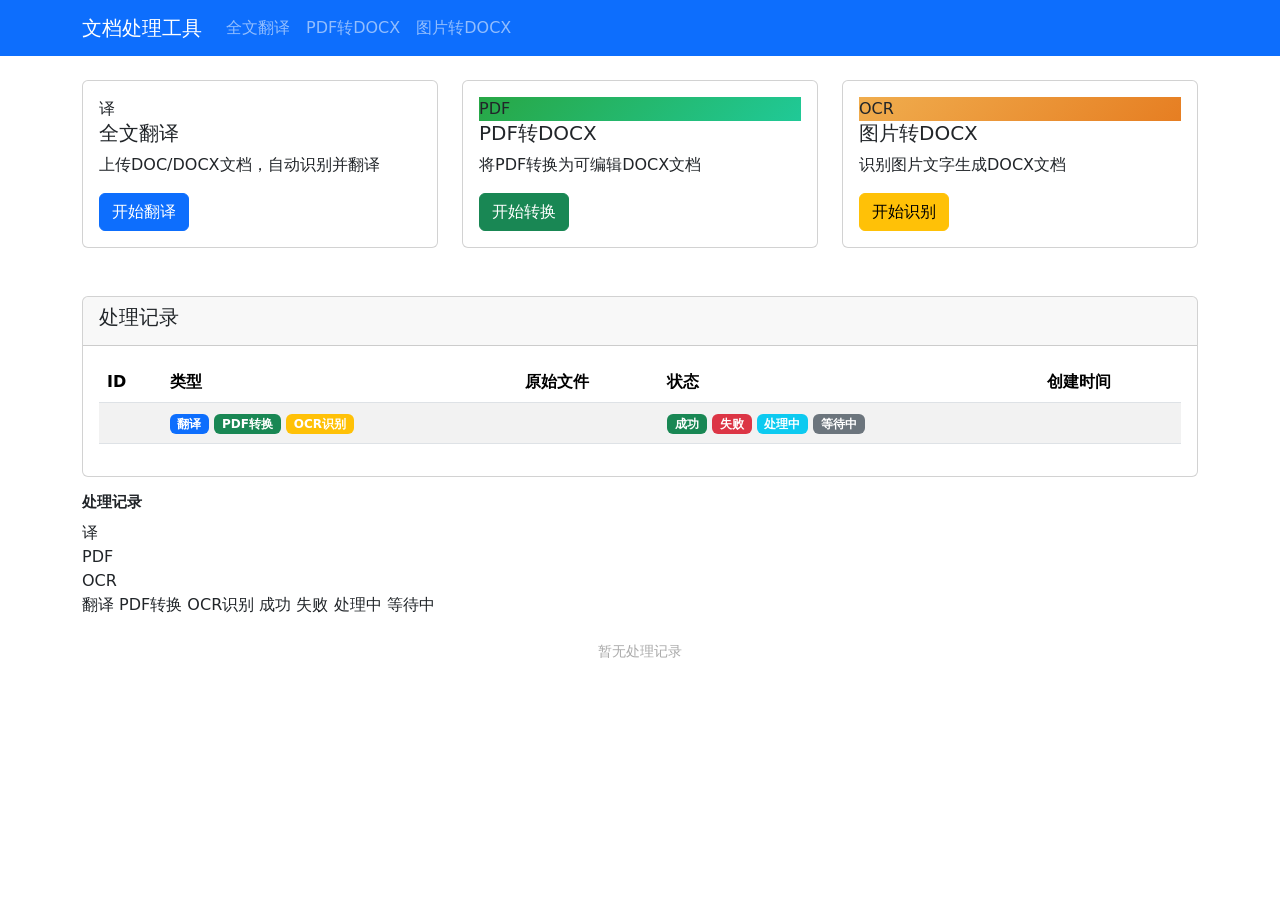
==== src/main/resources/templates/index.html @ ed414b6a "初始提交: 文档处理工具" ====
<!DOCTYPE html>
<html lang="zh-CN" xmlns:th="http://www.thymeleaf.org">
<head>
    <meta charset="UTF-8">
    <meta name="viewport" content="width=device-width, initial-scale=1.0, maximum-scale=1.0, user-scalable=no">
    <title>文档处理工具</title>
    <link href="https://cdn.jsdelivr.net/npm/bootstrap@5.3.0/dist/css/bootstrap.min.css" rel="stylesheet">
    <link href="/css/style.css" rel="stylesheet">
</head>
<body>
    <nav class="navbar navbar-expand-lg navbar-dark bg-primary">
        <div class="container">
            <a class="navbar-brand" href="/">文档处理工具</a>
            <button class="navbar-toggler" type="button" data-bs-toggle="collapse"
                    data-bs-target="#navbarNav" aria-controls="navbarNav"
                    aria-expanded="false" aria-label="切换导航">
                <span class="navbar-toggler-icon"></span>
            </button>
            <div class="collapse navbar-collapse" id="navbarNav">
                <div class="navbar-nav">
                    <a class="nav-link" href="/translate">全文翻译</a>
                    <a class="nav-link" href="/pdf-convert">PDF转DOCX</a>
                    <a class="nav-link" href="/ocr">图片转DOCX</a>
                </div>
            </div>
        </div>
    </nav>

    <div class="container mt-3 mt-md-4">
        <!-- 功能入口卡片 -->
        <div class="row">
            <div class="col-4 mb-2 mb-md-4">
                <a href="/translate" class="text-decoration-none">
                    <div class="card feature-card h-100">
                        <div class="card-body">
                            <div class="feature-icon">译</div>
                            <h5 class="card-title">全文翻译</h5>
                            <p class="card-text">上传DOC/DOCX文档，自动识别并翻译</p>
                            <span class="btn btn-primary btn-enter">开始翻译</span>
                        </div>
                    </div>
                </a>
            </div>
            <div class="col-4 mb-2 mb-md-4">
                <a href="/pdf-convert" class="text-decoration-none">
                    <div class="card feature-card h-100">
                        <div class="card-body">
                            <div class="feature-icon" style="background: linear-gradient(135deg, #28a745, #20c997);">PDF</div>
                            <h5 class="card-title">PDF转DOCX</h5>
                            <p class="card-text">将PDF转换为可编辑DOCX文档</p>
                            <span class="btn btn-success btn-enter">开始转换</span>
                        </div>
                    </div>
                </a>
            </div>
            <div class="col-4 mb-2 mb-md-4">
                <a href="/ocr" class="text-decoration-none">
                    <div class="card feature-card h-100">
                        <div class="card-body">
                            <div class="feature-icon" style="background: linear-gradient(135deg, #f0ad4e, #e67e22);">OCR</div>
                            <h5 class="card-title">图片转DOCX</h5>
                            <p class="card-text">识别图片文字生成DOCX文档</p>
                            <span class="btn btn-warning btn-enter">开始识别</span>
                        </div>
                    </div>
                </a>
            </div>
        </div>

        <!-- 桌面端表格 -->
        <div class="card mt-4 records-table-wrapper">
            <div class="card-header">
                <h5>处理记录</h5>
            </div>
            <div class="card-body">
                <div class="table-responsive">
                <table class="table table-striped">
                    <thead>
                        <tr>
                            <th class="d-none d-md-table-cell">ID</th>
                            <th>类型</th>
                            <th>原始文件</th>
                            <th>状态</th>
                            <th class="d-none d-md-table-cell">创建时间</th>
                        </tr>
                    </thead>
                    <tbody>
                        <tr th:each="record : ${records}">
                            <td class="d-none d-md-table-cell" th:text="${record.id}"></td>
                            <td>
                                <span th:if="${record.taskType == 'TRANSLATE'}" class="badge bg-primary">翻译</span>
                                <span th:if="${record.taskType == 'PDF_CONVERT'}" class="badge bg-success">PDF转换</span>
                                <span th:if="${record.taskType == 'OCR'}" class="badge bg-warning">OCR识别</span>
                            </td>
                            <td class="text-break" th:text="${record.originalFilename}"></td>
                            <td>
                                <span th:if="${record.status == 'SUCCESS'}" class="badge bg-success">成功</span>
                                <span th:if="${record.status == 'FAILED'}" class="badge bg-danger">失败</span>
                                <span th:if="${record.status == 'PROCESSING'}" class="badge bg-info">处理中</span>
                                <span th:if="${record.status == 'PENDING'}" class="badge bg-secondary">等待中</span>
                            </td>
                            <td class="d-none d-md-table-cell" th:text="${record.createTime}"></td>
                        </tr>
                    </tbody>
                </table>
                </div>
            </div>
        </div>

        <!-- 手机端卡片列表 -->
        <div class="mt-3 records-mobile-list">
            <h5 style="font-weight:700; margin-bottom:0.6rem; font-size:0.95rem;">处理记录</h5>
            <div th:each="record : ${records}" class="record-card">
                <div th:if="${record.taskType == 'TRANSLATE'}" class="record-card-icon type-translate">译</div>
                <div th:if="${record.taskType == 'PDF_CONVERT'}" class="record-card-icon type-pdf">PDF</div>
                <div th:if="${record.taskType == 'OCR'}" class="record-card-icon type-ocr">OCR</div>
                <div class="record-card-body">
                    <div class="record-card-name" th:text="${record.originalFilename}"></div>
                    <div class="record-card-meta">
                        <span th:if="${record.taskType == 'TRANSLATE'}">翻译</span>
                        <span th:if="${record.taskType == 'PDF_CONVERT'}">PDF转换</span>
                        <span th:if="${record.taskType == 'OCR'}">OCR识别</span>
                        <span th:if="${record.status == 'SUCCESS'}" class="record-card-status status-success">成功</span>
                        <span th:if="${record.status == 'FAILED'}" class="record-card-status status-failed">失败</span>
                        <span th:if="${record.status == 'PROCESSING'}" class="record-card-status status-processing">处理中</span>
                        <span th:if="${record.status == 'PENDING'}" class="record-card-status status-pending">等待中</span>
                    </div>
                    <div th:if="${record.status == 'FAILED'}" class="record-card-error" th:text="${record.errorMessage}"></div>
                </div>
            </div>
            <div th:if="${#lists.isEmpty(records)}" style="text-align:center; color:#aaa; padding:1.5rem 0; font-size:0.85rem;">
                暂无处理记录
            </div>
        </div>
    </div>

    <script src="https://cdn.jsdelivr.net/npm/bootstrap@5.3.0/dist/js/bootstrap.bundle.min.js"></script>
</body>
</html>
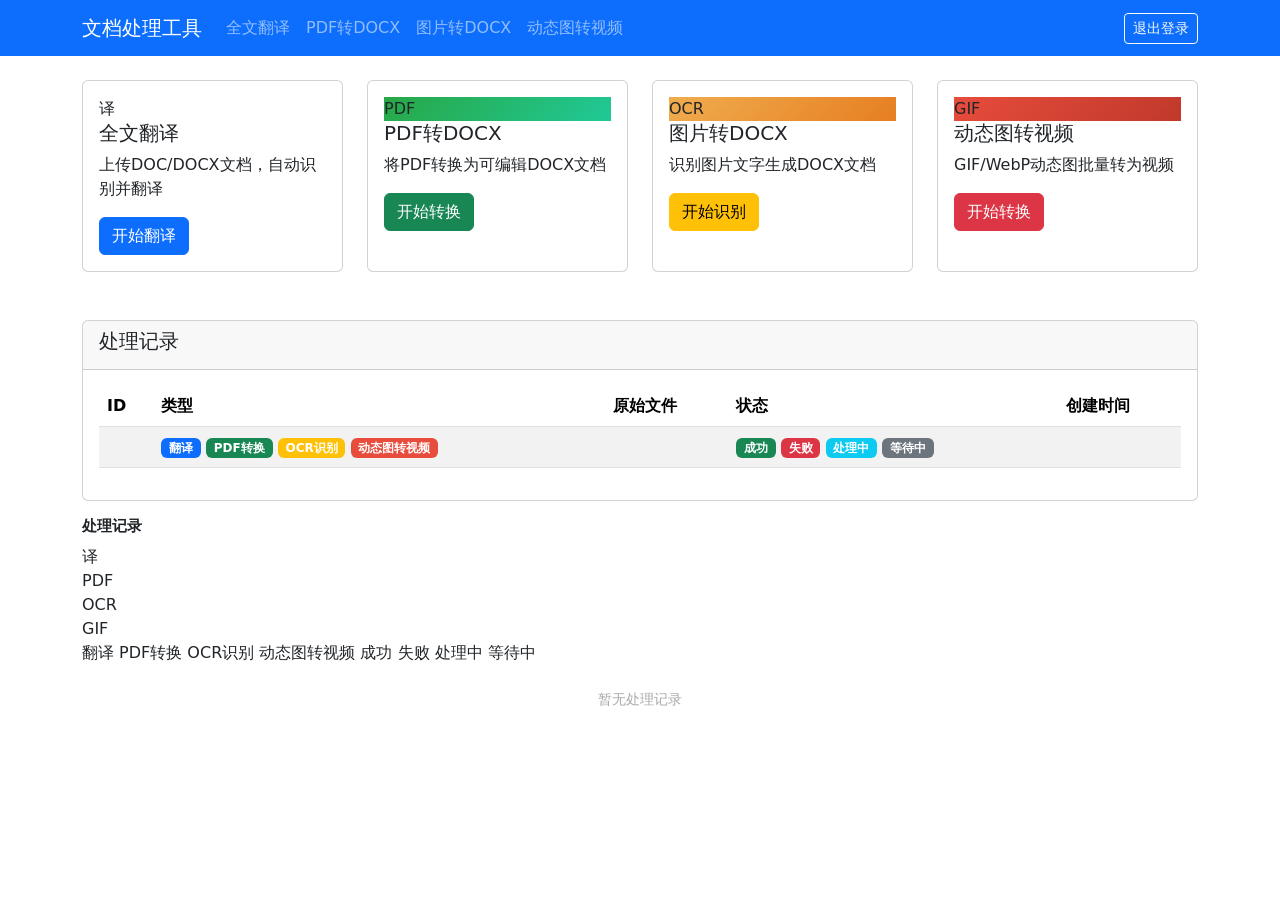
==== commit 0105b9ad: "1、新增动态图转换视频的功能模块 2、修复若干bug" ====
--- a/src/main/resources/templates/index.html
+++ b/src/main/resources/templates/index.html
@@ -21,6 +21,12 @@
                     <a class="nav-link" href="/translate">全文翻译</a>
                     <a class="nav-link" href="/pdf-convert">PDF转DOCX</a>
                     <a class="nav-link" href="/ocr">图片转DOCX</a>
+                    <a class="nav-link" href="/anim-to-video">动态图转视频</a>
+                </div>
+                <div class="navbar-nav ms-auto">
+                    <form th:action="@{/logout}" method="post" class="d-inline">
+                        <button type="submit" class="btn btn-outline-light btn-sm">退出登录</button>
+                    </form>
                 </div>
             </div>
         </div>
@@ -29,7 +35,7 @@
     <div class="container mt-3 mt-md-4">
         <!-- 功能入口卡片 -->
         <div class="row">
-            <div class="col-4 mb-2 mb-md-4">
+            <div class="col-6 col-md-3 mb-2 mb-md-4">
                 <a href="/translate" class="text-decoration-none">
                     <div class="card feature-card h-100">
                         <div class="card-body">
@@ -41,7 +47,7 @@
                     </div>
                 </a>
             </div>
-            <div class="col-4 mb-2 mb-md-4">
+            <div class="col-6 col-md-3 mb-2 mb-md-4">
                 <a href="/pdf-convert" class="text-decoration-none">
                     <div class="card feature-card h-100">
                         <div class="card-body">
@@ -53,7 +59,7 @@
                     </div>
                 </a>
             </div>
-            <div class="col-4 mb-2 mb-md-4">
+            <div class="col-6 col-md-3 mb-2 mb-md-4">
                 <a href="/ocr" class="text-decoration-none">
                     <div class="card feature-card h-100">
                         <div class="card-body">
@@ -61,6 +67,18 @@
                             <h5 class="card-title">图片转DOCX</h5>
                             <p class="card-text">识别图片文字生成DOCX文档</p>
                             <span class="btn btn-warning btn-enter">开始识别</span>
+                        </div>
+                    </div>
+                </a>
+            </div>
+            <div class="col-6 col-md-3 mb-2 mb-md-4">
+                <a href="/anim-to-video" class="text-decoration-none">
+                    <div class="card feature-card h-100">
+                        <div class="card-body">
+                            <div class="feature-icon" style="background: linear-gradient(135deg, #e74c3c, #c0392b);">GIF</div>
+                            <h5 class="card-title">动态图转视频</h5>
+                            <p class="card-text">GIF/WebP动态图批量转为视频</p>
+                            <span class="btn btn-danger btn-enter">开始转换</span>
                         </div>
                     </div>
                 </a>
@@ -91,6 +109,7 @@
                                 <span th:if="${record.taskType == 'TRANSLATE'}" class="badge bg-primary">翻译</span>
                                 <span th:if="${record.taskType == 'PDF_CONVERT'}" class="badge bg-success">PDF转换</span>
                                 <span th:if="${record.taskType == 'OCR'}" class="badge bg-warning">OCR识别</span>
+                                <span th:if="${record.taskType == 'ANIM_TO_VIDEO'}" class="badge" style="background:#e74c3c;">动态图转视频</span>
                             </td>
                             <td class="text-break" th:text="${record.originalFilename}"></td>
                             <td>
@@ -114,12 +133,14 @@
                 <div th:if="${record.taskType == 'TRANSLATE'}" class="record-card-icon type-translate">译</div>
                 <div th:if="${record.taskType == 'PDF_CONVERT'}" class="record-card-icon type-pdf">PDF</div>
                 <div th:if="${record.taskType == 'OCR'}" class="record-card-icon type-ocr">OCR</div>
+                <div th:if="${record.taskType == 'ANIM_TO_VIDEO'}" class="record-card-icon type-anim">GIF</div>
                 <div class="record-card-body">
                     <div class="record-card-name" th:text="${record.originalFilename}"></div>
                     <div class="record-card-meta">
                         <span th:if="${record.taskType == 'TRANSLATE'}">翻译</span>
                         <span th:if="${record.taskType == 'PDF_CONVERT'}">PDF转换</span>
                         <span th:if="${record.taskType == 'OCR'}">OCR识别</span>
+                        <span th:if="${record.taskType == 'ANIM_TO_VIDEO'}">动态图转视频</span>
                         <span th:if="${record.status == 'SUCCESS'}" class="record-card-status status-success">成功</span>
                         <span th:if="${record.status == 'FAILED'}" class="record-card-status status-failed">失败</span>
                         <span th:if="${record.status == 'PROCESSING'}" class="record-card-status status-processing">处理中</span>
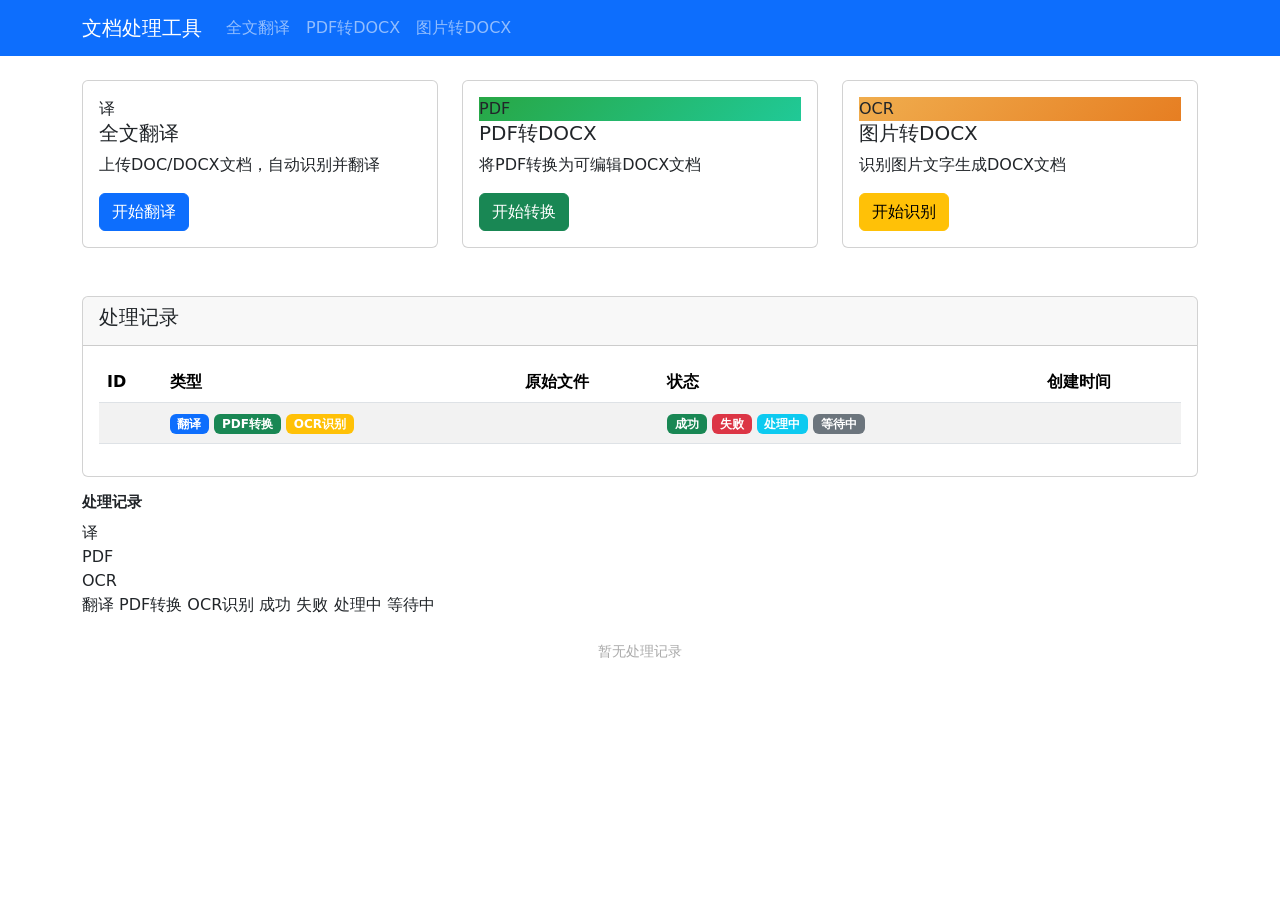
==== commit 223cb9bc: "Revert "1、新增动态图转换视频的功能模块" This reverts commit 0105b9ad870b77f3d02dec7e19cabd1025c7f37c." ====
--- a/src/main/resources/templates/index.html
+++ b/src/main/resources/templates/index.html
@@ -21,12 +21,6 @@
                     <a class="nav-link" href="/translate">全文翻译</a>
                     <a class="nav-link" href="/pdf-convert">PDF转DOCX</a>
                     <a class="nav-link" href="/ocr">图片转DOCX</a>
-                    <a class="nav-link" href="/anim-to-video">动态图转视频</a>
-                </div>
-                <div class="navbar-nav ms-auto">
-                    <form th:action="@{/logout}" method="post" class="d-inline">
-                        <button type="submit" class="btn btn-outline-light btn-sm">退出登录</button>
-                    </form>
                 </div>
             </div>
         </div>
@@ -35,7 +29,7 @@
     <div class="container mt-3 mt-md-4">
         <!-- 功能入口卡片 -->
         <div class="row">
-            <div class="col-6 col-md-3 mb-2 mb-md-4">
+            <div class="col-4 mb-2 mb-md-4">
                 <a href="/translate" class="text-decoration-none">
                     <div class="card feature-card h-100">
                         <div class="card-body">
@@ -47,7 +41,7 @@
                     </div>
                 </a>
             </div>
-            <div class="col-6 col-md-3 mb-2 mb-md-4">
+            <div class="col-4 mb-2 mb-md-4">
                 <a href="/pdf-convert" class="text-decoration-none">
                     <div class="card feature-card h-100">
                         <div class="card-body">
@@ -59,7 +53,7 @@
                     </div>
                 </a>
             </div>
-            <div class="col-6 col-md-3 mb-2 mb-md-4">
+            <div class="col-4 mb-2 mb-md-4">
                 <a href="/ocr" class="text-decoration-none">
                     <div class="card feature-card h-100">
                         <div class="card-body">
@@ -67,18 +61,6 @@
                             <h5 class="card-title">图片转DOCX</h5>
                             <p class="card-text">识别图片文字生成DOCX文档</p>
                             <span class="btn btn-warning btn-enter">开始识别</span>
-                        </div>
-                    </div>
-                </a>
-            </div>
-            <div class="col-6 col-md-3 mb-2 mb-md-4">
-                <a href="/anim-to-video" class="text-decoration-none">
-                    <div class="card feature-card h-100">
-                        <div class="card-body">
-                            <div class="feature-icon" style="background: linear-gradient(135deg, #e74c3c, #c0392b);">GIF</div>
-                            <h5 class="card-title">动态图转视频</h5>
-                            <p class="card-text">GIF/WebP动态图批量转为视频</p>
-                            <span class="btn btn-danger btn-enter">开始转换</span>
                         </div>
                     </div>
                 </a>
@@ -109,7 +91,6 @@
                                 <span th:if="${record.taskType == 'TRANSLATE'}" class="badge bg-primary">翻译</span>
                                 <span th:if="${record.taskType == 'PDF_CONVERT'}" class="badge bg-success">PDF转换</span>
                                 <span th:if="${record.taskType == 'OCR'}" class="badge bg-warning">OCR识别</span>
-                                <span th:if="${record.taskType == 'ANIM_TO_VIDEO'}" class="badge" style="background:#e74c3c;">动态图转视频</span>
                             </td>
                             <td class="text-break" th:text="${record.originalFilename}"></td>
                             <td>
@@ -133,14 +114,12 @@
                 <div th:if="${record.taskType == 'TRANSLATE'}" class="record-card-icon type-translate">译</div>
                 <div th:if="${record.taskType == 'PDF_CONVERT'}" class="record-card-icon type-pdf">PDF</div>
                 <div th:if="${record.taskType == 'OCR'}" class="record-card-icon type-ocr">OCR</div>
-                <div th:if="${record.taskType == 'ANIM_TO_VIDEO'}" class="record-card-icon type-anim">GIF</div>
                 <div class="record-card-body">
                     <div class="record-card-name" th:text="${record.originalFilename}"></div>
                     <div class="record-card-meta">
                         <span th:if="${record.taskType == 'TRANSLATE'}">翻译</span>
                         <span th:if="${record.taskType == 'PDF_CONVERT'}">PDF转换</span>
                         <span th:if="${record.taskType == 'OCR'}">OCR识别</span>
-                        <span th:if="${record.taskType == 'ANIM_TO_VIDEO'}">动态图转视频</span>
                         <span th:if="${record.status == 'SUCCESS'}" class="record-card-status status-success">成功</span>
                         <span th:if="${record.status == 'FAILED'}" class="record-card-status status-failed">失败</span>
                         <span th:if="${record.status == 'PROCESSING'}" class="record-card-status status-processing">处理中</span>
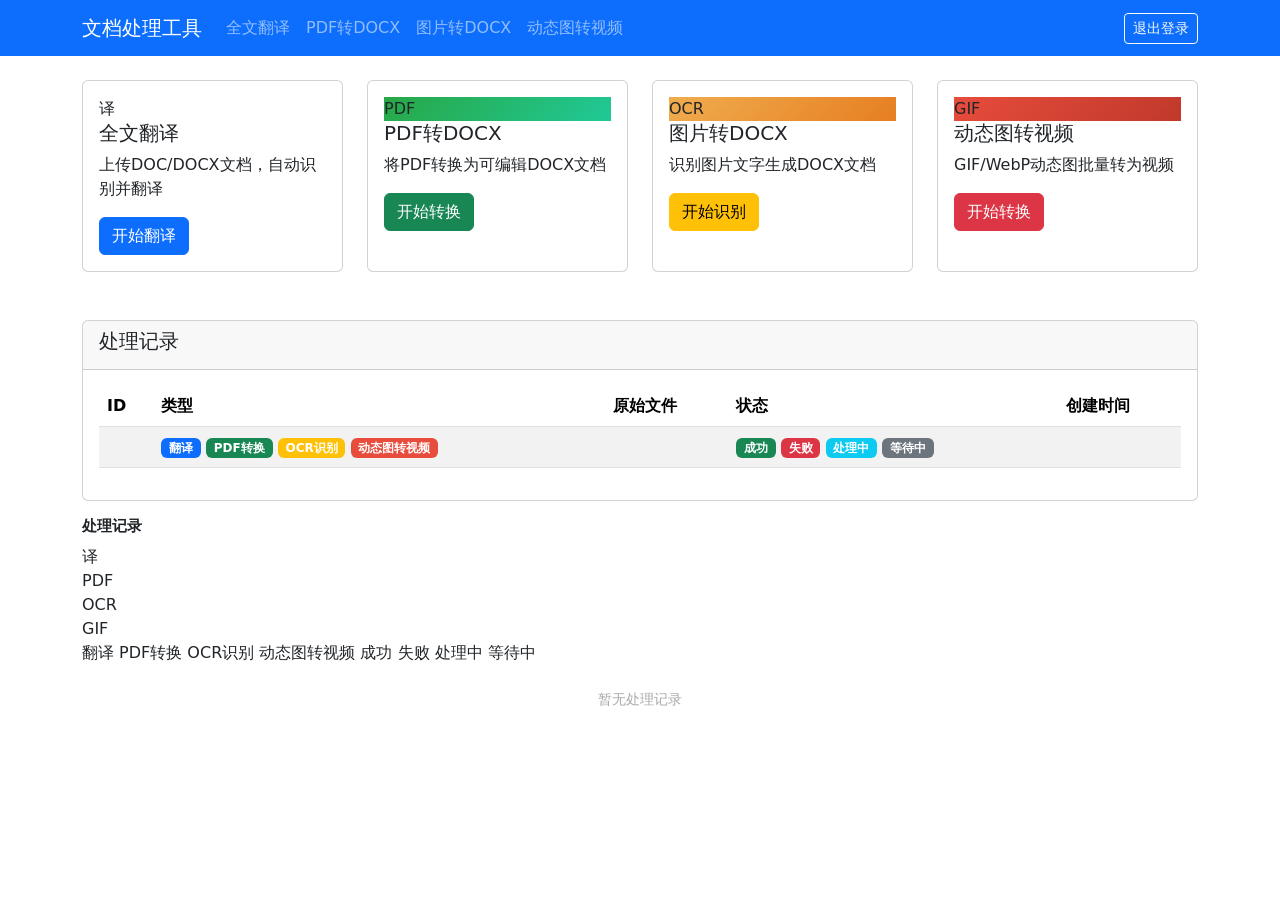
==== commit 8be84b1e: "修复bug" ====
--- a/src/main/resources/templates/index.html
+++ b/src/main/resources/templates/index.html
@@ -21,6 +21,12 @@
                     <a class="nav-link" href="/translate">全文翻译</a>
                     <a class="nav-link" href="/pdf-convert">PDF转DOCX</a>
                     <a class="nav-link" href="/ocr">图片转DOCX</a>
+                    <a class="nav-link" href="/anim-to-video">动态图转视频</a>
+                </div>
+                <div class="navbar-nav ms-auto">
+                    <form th:action="@{/logout}" method="post" class="d-inline">
+                        <button type="submit" class="btn btn-outline-light btn-sm">退出登录</button>
+                    </form>
                 </div>
             </div>
         </div>
@@ -29,7 +35,7 @@
     <div class="container mt-3 mt-md-4">
         <!-- 功能入口卡片 -->
         <div class="row">
-            <div class="col-4 mb-2 mb-md-4">
+            <div class="col-6 col-md-3 mb-2 mb-md-4">
                 <a href="/translate" class="text-decoration-none">
                     <div class="card feature-card h-100">
                         <div class="card-body">
@@ -41,7 +47,7 @@
                     </div>
                 </a>
             </div>
-            <div class="col-4 mb-2 mb-md-4">
+            <div class="col-6 col-md-3 mb-2 mb-md-4">
                 <a href="/pdf-convert" class="text-decoration-none">
                     <div class="card feature-card h-100">
                         <div class="card-body">
@@ -53,7 +59,7 @@
                     </div>
                 </a>
             </div>
-            <div class="col-4 mb-2 mb-md-4">
+            <div class="col-6 col-md-3 mb-2 mb-md-4">
                 <a href="/ocr" class="text-decoration-none">
                     <div class="card feature-card h-100">
                         <div class="card-body">
@@ -61,6 +67,18 @@
                             <h5 class="card-title">图片转DOCX</h5>
                             <p class="card-text">识别图片文字生成DOCX文档</p>
                             <span class="btn btn-warning btn-enter">开始识别</span>
+                        </div>
+                    </div>
+                </a>
+            </div>
+            <div class="col-6 col-md-3 mb-2 mb-md-4">
+                <a href="/anim-to-video" class="text-decoration-none">
+                    <div class="card feature-card h-100">
+                        <div class="card-body">
+                            <div class="feature-icon" style="background: linear-gradient(135deg, #e74c3c, #c0392b);">GIF</div>
+                            <h5 class="card-title">动态图转视频</h5>
+                            <p class="card-text">GIF/WebP动态图批量转为视频</p>
+                            <span class="btn btn-danger btn-enter">开始转换</span>
                         </div>
                     </div>
                 </a>
@@ -91,6 +109,7 @@
                                 <span th:if="${record.taskType == 'TRANSLATE'}" class="badge bg-primary">翻译</span>
                                 <span th:if="${record.taskType == 'PDF_CONVERT'}" class="badge bg-success">PDF转换</span>
                                 <span th:if="${record.taskType == 'OCR'}" class="badge bg-warning">OCR识别</span>
+                                <span th:if="${record.taskType == 'ANIM_TO_VIDEO'}" class="badge" style="background:#e74c3c;">动态图转视频</span>
                             </td>
                             <td class="text-break" th:text="${record.originalFilename}"></td>
                             <td>
@@ -114,12 +133,14 @@
                 <div th:if="${record.taskType == 'TRANSLATE'}" class="record-card-icon type-translate">译</div>
                 <div th:if="${record.taskType == 'PDF_CONVERT'}" class="record-card-icon type-pdf">PDF</div>
                 <div th:if="${record.taskType == 'OCR'}" class="record-card-icon type-ocr">OCR</div>
+                <div th:if="${record.taskType == 'ANIM_TO_VIDEO'}" class="record-card-icon type-anim">GIF</div>
                 <div class="record-card-body">
                     <div class="record-card-name" th:text="${record.originalFilename}"></div>
                     <div class="record-card-meta">
                         <span th:if="${record.taskType == 'TRANSLATE'}">翻译</span>
                         <span th:if="${record.taskType == 'PDF_CONVERT'}">PDF转换</span>
                         <span th:if="${record.taskType == 'OCR'}">OCR识别</span>
+                        <span th:if="${record.taskType == 'ANIM_TO_VIDEO'}">动态图转视频</span>
                         <span th:if="${record.status == 'SUCCESS'}" class="record-card-status status-success">成功</span>
                         <span th:if="${record.status == 'FAILED'}" class="record-card-status status-failed">失败</span>
                         <span th:if="${record.status == 'PROCESSING'}" class="record-card-status status-processing">处理中</span>
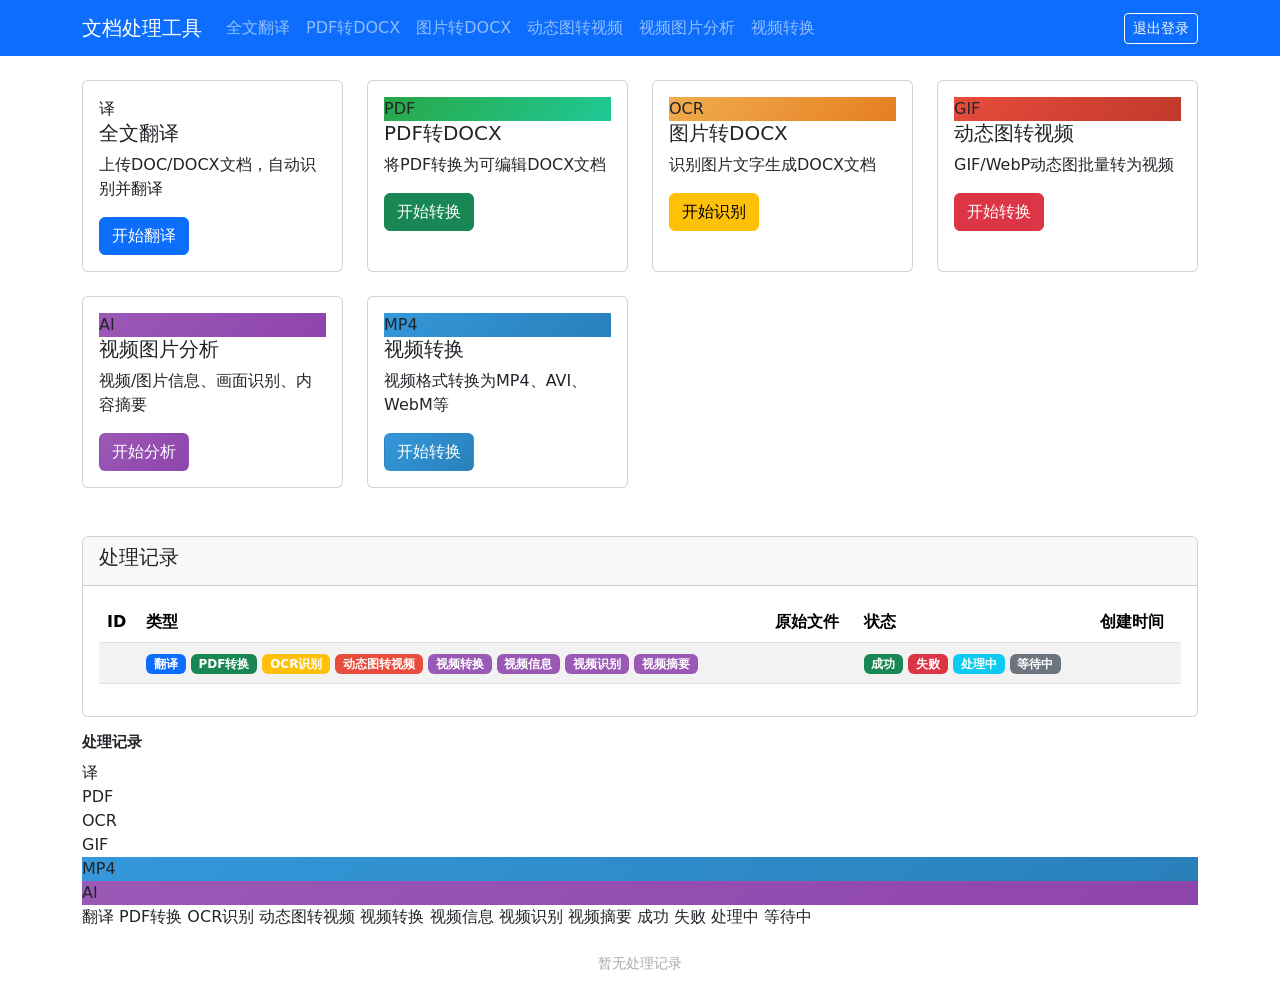
==== commit 8775e565: "新增视频图片处理模块" ====
--- a/src/main/resources/templates/index.html
+++ b/src/main/resources/templates/index.html
@@ -22,6 +22,8 @@
                     <a class="nav-link" href="/pdf-convert">PDF转DOCX</a>
                     <a class="nav-link" href="/ocr">图片转DOCX</a>
                     <a class="nav-link" href="/anim-to-video">动态图转视频</a>
+                    <a class="nav-link" href="/video">视频图片分析</a>
+                    <a class="nav-link" href="/video-convert">视频转换</a>
                 </div>
                 <div class="navbar-nav ms-auto">
                     <form th:action="@{/logout}" method="post" class="d-inline">
@@ -83,6 +85,30 @@
                     </div>
                 </a>
             </div>
+            <div class="col-6 col-md-3 mb-2 mb-md-4">
+                <a href="/video" class="text-decoration-none">
+                    <div class="card feature-card h-100">
+                        <div class="card-body">
+                            <div class="feature-icon" style="background: linear-gradient(135deg, #9b59b6, #8e44ad);">AI</div>
+                            <h5 class="card-title">视频图片分析</h5>
+                            <p class="card-text">视频/图片信息、画面识别、内容摘要</p>
+                            <span class="btn btn-enter" style="background: linear-gradient(135deg, #9b59b6, #8e44ad); color:#fff;">开始分析</span>
+                        </div>
+                    </div>
+                </a>
+            </div>
+            <div class="col-6 col-md-3 mb-2 mb-md-4">
+                <a href="/video-convert" class="text-decoration-none">
+                    <div class="card feature-card h-100">
+                        <div class="card-body">
+                            <div class="feature-icon" style="background: linear-gradient(135deg, #3498db, #2980b9);">MP4</div>
+                            <h5 class="card-title">视频转换</h5>
+                            <p class="card-text">视频格式转换为MP4、AVI、WebM等</p>
+                            <span class="btn btn-enter" style="background: linear-gradient(135deg, #3498db, #2980b9); color:#fff;">开始转换</span>
+                        </div>
+                    </div>
+                </a>
+            </div>
         </div>
 
         <!-- 桌面端表格 -->
@@ -110,6 +136,10 @@
                                 <span th:if="${record.taskType == 'PDF_CONVERT'}" class="badge bg-success">PDF转换</span>
                                 <span th:if="${record.taskType == 'OCR'}" class="badge bg-warning">OCR识别</span>
                                 <span th:if="${record.taskType == 'ANIM_TO_VIDEO'}" class="badge" style="background:#e74c3c;">动态图转视频</span>
+                                <span th:if="${record.taskType == 'VIDEO_CONVERT'}" class="badge" style="background:#9b59b6;">视频转换</span>
+                                <span th:if="${record.taskType == 'VIDEO_INFO'}" class="badge" style="background:#9b59b6;">视频信息</span>
+                                <span th:if="${record.taskType == 'VIDEO_RECOGNIZE'}" class="badge" style="background:#9b59b6;">视频识别</span>
+                                <span th:if="${record.taskType == 'VIDEO_SUMMARY'}" class="badge" style="background:#9b59b6;">视频摘要</span>
                             </td>
                             <td class="text-break" th:text="${record.originalFilename}"></td>
                             <td>
@@ -134,6 +164,8 @@
                 <div th:if="${record.taskType == 'PDF_CONVERT'}" class="record-card-icon type-pdf">PDF</div>
                 <div th:if="${record.taskType == 'OCR'}" class="record-card-icon type-ocr">OCR</div>
                 <div th:if="${record.taskType == 'ANIM_TO_VIDEO'}" class="record-card-icon type-anim">GIF</div>
+                <div th:if="${record.taskType == 'VIDEO_CONVERT'}" class="record-card-icon" style="background: linear-gradient(135deg, #3498db, #2980b9);">MP4</div>
+                <div th:if="${record.taskType == 'VIDEO_INFO' || record.taskType == 'VIDEO_RECOGNIZE' || record.taskType == 'VIDEO_SUMMARY'}" class="record-card-icon" style="background: linear-gradient(135deg, #9b59b6, #8e44ad);">AI</div>
                 <div class="record-card-body">
                     <div class="record-card-name" th:text="${record.originalFilename}"></div>
                     <div class="record-card-meta">
@@ -141,6 +173,10 @@
                         <span th:if="${record.taskType == 'PDF_CONVERT'}">PDF转换</span>
                         <span th:if="${record.taskType == 'OCR'}">OCR识别</span>
                         <span th:if="${record.taskType == 'ANIM_TO_VIDEO'}">动态图转视频</span>
+                        <span th:if="${record.taskType == 'VIDEO_CONVERT'}">视频转换</span>
+                        <span th:if="${record.taskType == 'VIDEO_INFO'}">视频信息</span>
+                        <span th:if="${record.taskType == 'VIDEO_RECOGNIZE'}">视频识别</span>
+                        <span th:if="${record.taskType == 'VIDEO_SUMMARY'}">视频摘要</span>
                         <span th:if="${record.status == 'SUCCESS'}" class="record-card-status status-success">成功</span>
                         <span th:if="${record.status == 'FAILED'}" class="record-card-status status-failed">失败</span>
                         <span th:if="${record.status == 'PROCESSING'}" class="record-card-status status-processing">处理中</span>
